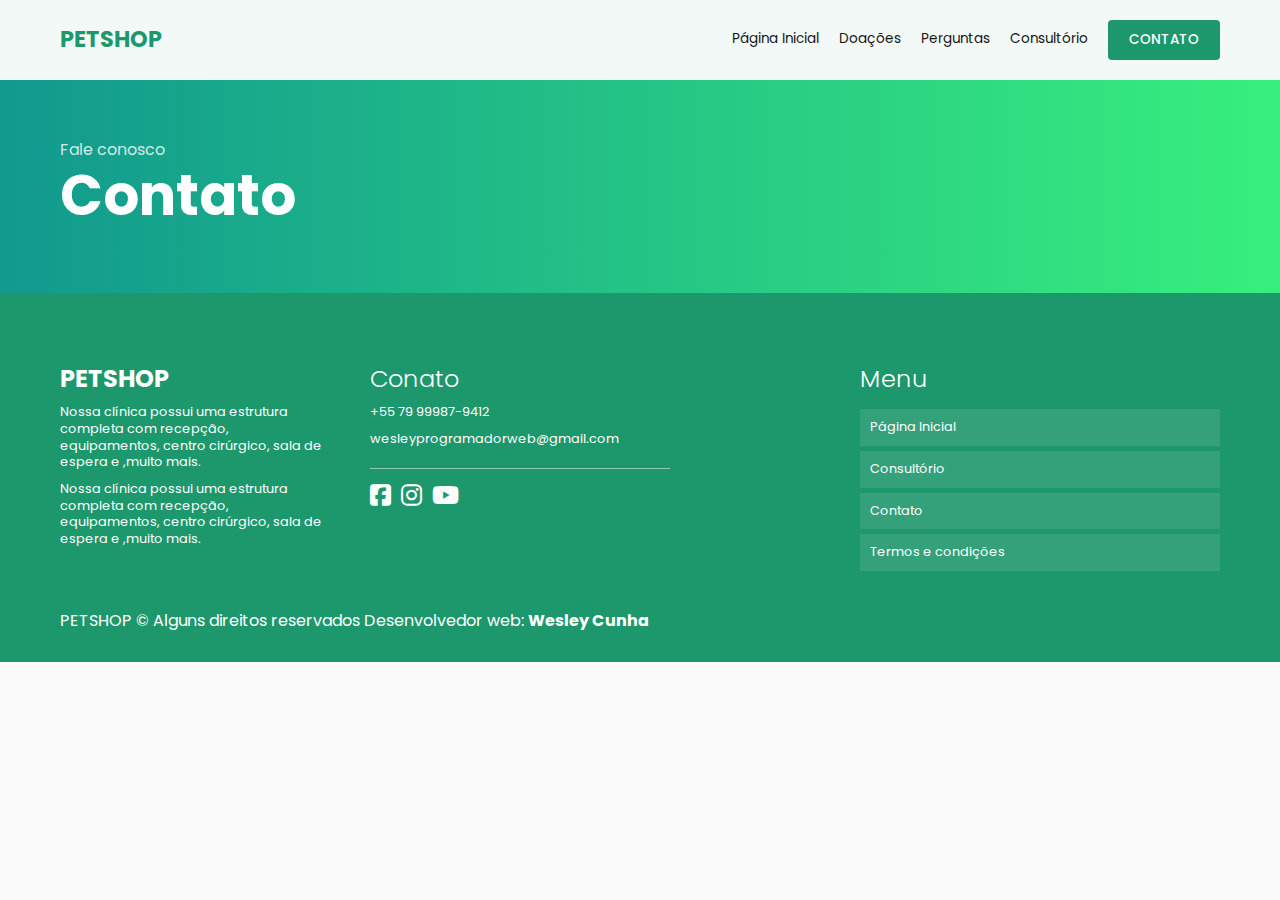
==== contato.html @ 13454574 "alteração no porjeto geral" ====
<!DOCTYPE html>
<html lang="pt-br">

<head>
    <meta charset="UTF-8">
    <meta name="viewport" content="width=device-width, initial-scale=1.0">
    <link rel="stylesheet" href="https://cdnjs.cloudflare.com/ajax/libs/font-awesome/6.1.1/css/all.min.css" />
    <link rel="stylesheet" href="./resources/css/style.dev.css">

    <title>Contato | petshop</title>
</head>

<body>
    <!--===== header =====-->
    <header class="header-bg">
        <div class="container header">
            <a href="/">
                <h1>petShop</h1>
                <!-- <img src="" alt="petshot"> -->
            </a>
            <!--===== menu principal =====-->
            <nav aria-label="Primaria">
                <ul class="header-menu-principal">
                    <li><a href="/index.html">Página Inicial</a></li>
                    <li><a href="/doacoes.html">Doações</a></li>
                    <li><a href="/perguntas.html">Perguntas</a></li>
                    <li><a href="/">Consultório</a></li>
                    <li><a href="/">Contato</a></li>
                </ul>
            </nav>
            <!--===== icone menu hamburgue =====-->
            <nav class="menu-mobile">
                <div></div>
                <div></div>
                <div></div>
            </nav>
        </div>
    </header>
    <!--===== main =====-->
    <main>
        <div class="titulo-bg">
            <div class="container titulo">
                <p>Fale conosco</p>
                <h1>Contato</h1>
            </div>
        </div>
    </main>
    <footer class="footer-bg">
        <div class="container footer">
            <div class="footer-logo">
                <h2>PETSHOP</h2>
                <p>Nossa clínica possui uma estrutura completa com recepção, equipamentos, centro cirúrgico, sala de espera e ,muito mais.</p>
                <p>Nossa clínica possui uma estrutura completa com recepção, equipamentos, centro cirúrgico, sala de espera e ,muito mais.</p>
            </div>
            <div class="footer-contato">
                <h2>Conato</h2>
                <ul>
                    <li>
                        <a href="tel:+55799999879412"></a>+55 79 99987-9412</li>
                    <li>
                        <a href="mailto:wesleyprogramadorweb@gmail.com"></a>wesleyprogramadorweb@gmail.com</li>
                    <li></li>
                </ul>
                <div class="footer-redes">
                    <a href=""><i class="fa-brands fa-facebook-square"></i></a>
                    <a href=""><i class="fa-brands fa-instagram"></i></a>
                    <a href=""><i class="fa-brands fa-youtube"></i></a>
                </div>
            </div>
            <div class="footer-menu">
                <h2>Menu</h2>
                <li><a href="/">Página Inicial</a></li>
                <li><a href="/">Consultório</a></li>
                <li><a href="/">Contato</a></li>
                <li><a href="/termos.html">Termos e condições</a></li>
            </div>
            <div class="footer-copy">PETSHOP © Alguns direitos reservados Desenvolvedor web: <strong>Wesley Cunha</strong></div>
        </div>
    </footer>
</body>

</html>
---- resources/css/style.dev.css ----
/* home */

@import "reset.css";
@import "header.css";
@import "introducao.css";
@import "servicos.css";
@import "empresa.css";
@import "parceiros.css";
@import "depoimentos.css";
@import "seguros.css";
@import "footer.css";

/* termos */

@import "termos.css";

/* termos */

@import "doacoes.css";

/* termos */
@import "perguntas.css";


/* termos */
@import "doberman.css";


/* termos */
@import "contato.css";
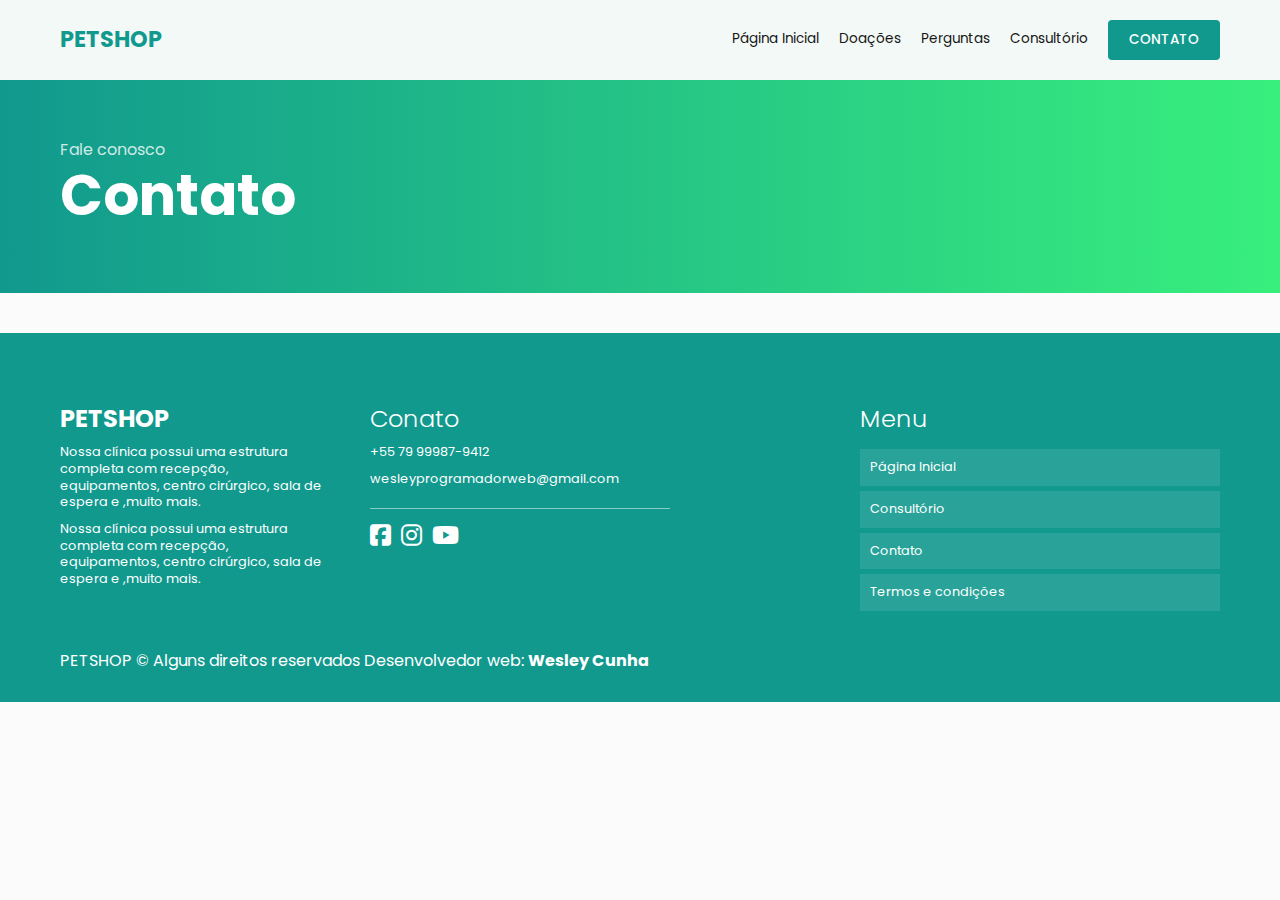
==== commit 5a31f073: "alteração do contato" ====
--- a/contato.html
+++ b/contato.html
@@ -44,6 +44,17 @@
                 <h1>Contato</h1>
             </div>
         </div>
+
+
+        <div class="contato-bg">
+            <div class="container contato"></div>
+        </div>
+
+
+
+
+
+
     </main>
     <footer class="footer-bg">
         <div class="container footer">
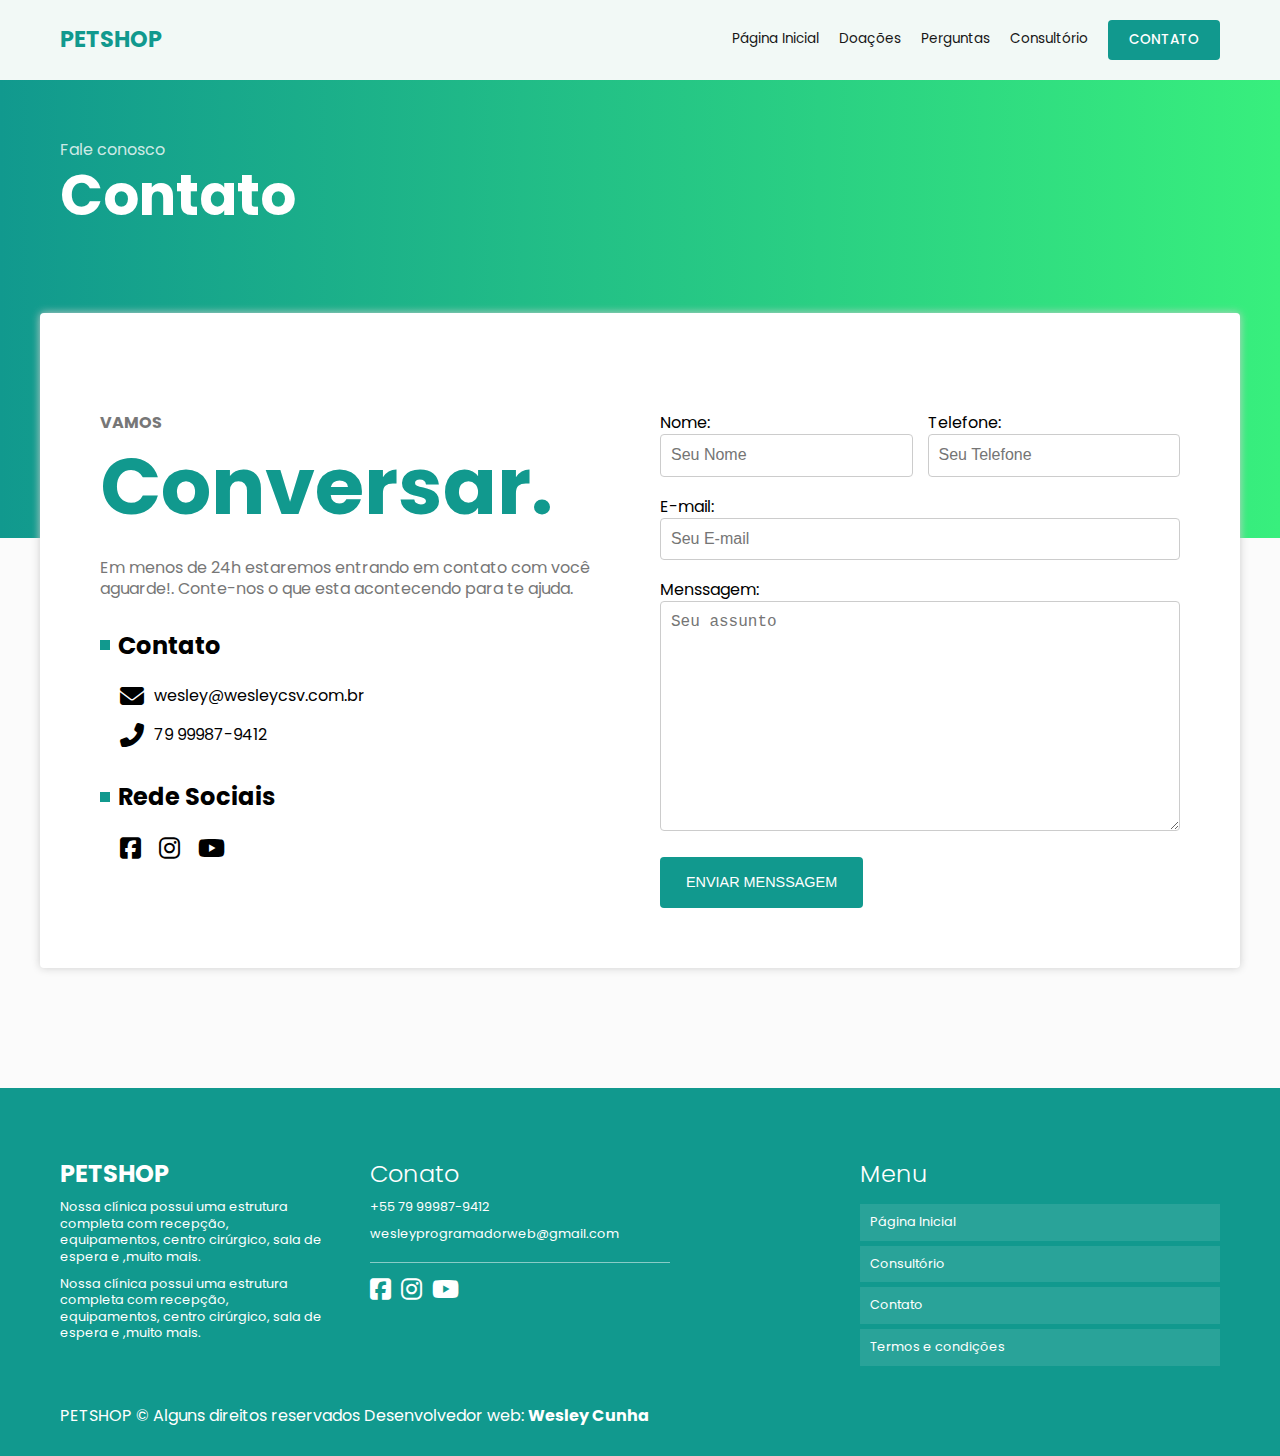
==== commit 218ed9f3: "criado a pagina de contato e alteração no layout geral" ====
--- a/contato.html
+++ b/contato.html
@@ -47,14 +47,45 @@
 
 
         <div class="contato-bg">
-            <div class="container contato"></div>
+            <div class="container contato">
+                <div class="contato-conteudo">
+                    <h1><span>VAMOS</span>Conversar.</h1>
+                    <p>Em menos de 24h estaremos entrando em contato com você aguarde!. Conte-nos o que esta acontecendo para te ajuda.</p>
+                    <h2>Contato</h2>
+                    <ul>
+                        <li><i class="fa-solid fa-envelope"></i> <a href="mailto:wesleyprogramadorweb@gmail.com">wesley@wesleycsv.com.br</a></li>
+                        <li><i class="fa-solid fa-phone-flip"></i> <a href="tell:+5579999879412">79 99987-9412</a></li>
+                    </ul>
+                    <h2>Rede Sociais</h2>
+                    <ul class="rede-sociais">
+                        <li><i class="fa-brands fa-facebook-square"></i></li>
+                        <li><i class="fa-brands fa-instagram"></i></li>
+                        <li><i class="fa-brands fa-youtube"></i></li>
+                    </ul>
+                </div>
+                <div class="contato-formulario">
+                    <form action="" class="form">
+                        <div>
+                            <label for="">Nome:</label>
+                            <input type="text" placeholder="Seu Nome">
+                        </div>
+                        <div>
+                            <label for="">Telefone:</label>
+                            <input type="tel" placeholder="Seu Telefone">
+                        </div>
+                        <div class="col-100">
+                            <label for="">E-mail:</label>
+                            <input type="email" placeholder="Seu E-mail">
+                        </div>
+                        <div class="col-100">
+                            <label for="menssagem">Menssagem:</label>
+                            <textarea rows="10" id="menssagem" placeholder="Seu assunto"></textarea>
+                        </div>
+                        <button class="col-100">Enviar menssagem</button>
+                    </form>
+                </div>
+            </div>
         </div>
-
-
-
-
-
-
     </main>
     <footer class="footer-bg">
         <div class="container footer">
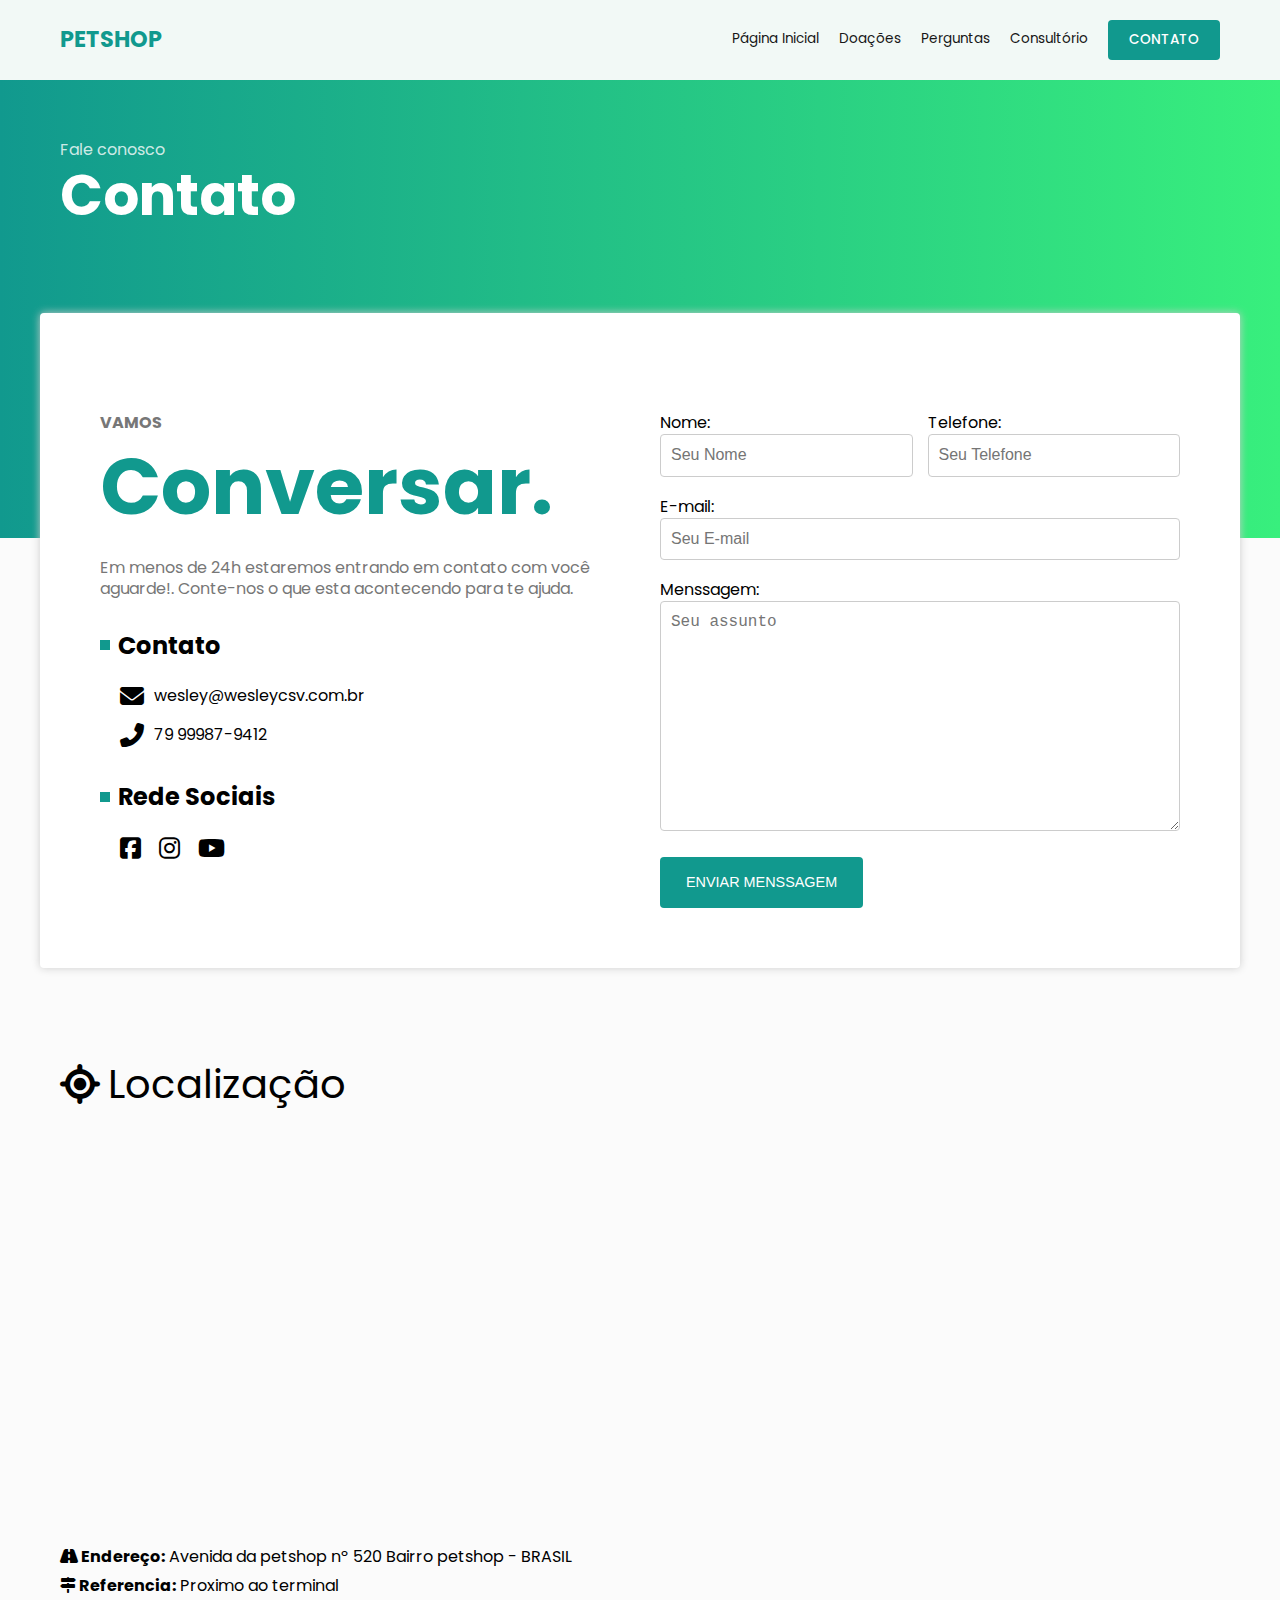
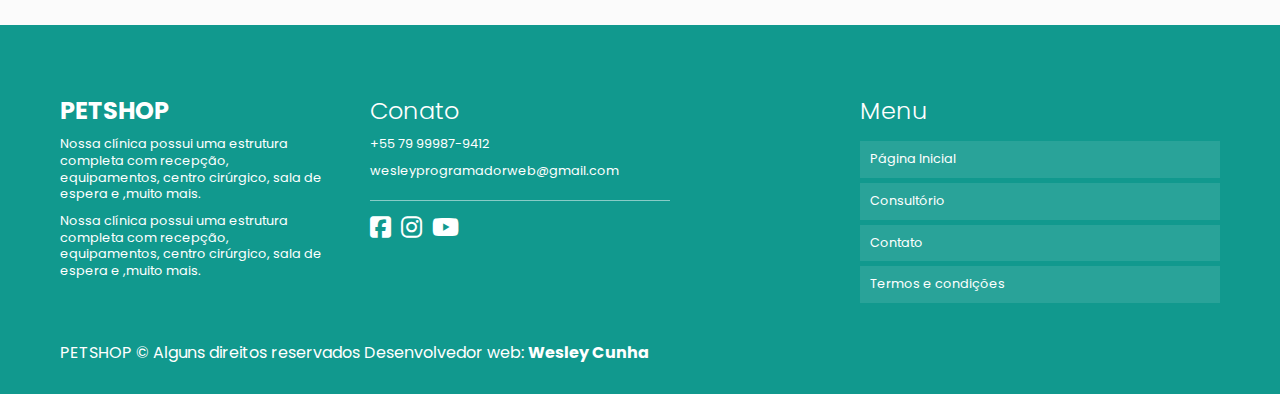
==== commit 27816419: "adcionado funcionalidade do mapa" ====
--- a/contato.html
+++ b/contato.html
@@ -86,6 +86,13 @@
                 </div>
             </div>
         </div>
+        <div class="container mapa">
+            <h2><i class="fa-solid fa-location-crosshairs"></i> Localização</h2>
+            <iframe src="https://www.google.com/maps/embed?pb=!1m14!1m8!1m3!1d15671.928296556609!2d-37.0791661!3d-10.8889666!3m2!1i1024!2i768!4f13.1!3m3!1m2!1s0x0%3A0xabf2805d3102f085!2sTerminal%20da%20Maracaju!5e0!3m2!1spt-PT!2sbr!4v1654001604102!5m2!1spt-PT!2sbr"
+                width="100%" height="100%" style="border:0;" allowfullscreen="" loading="lazy" referrerpolicy="no-referrer-when-downgrade"></iframe>
+            <p><strong><i class="fa-solid fa-road"></i> Endereço:</strong> Avenida da petshop nº 520 Bairro petshop - BRASIL</p>
+            <p><strong><i class="fa-solid fa-signs-post"></i> Referencia:</strong> Proximo ao terminal</p>
+        </div>
     </main>
     <footer class="footer-bg">
         <div class="container footer">
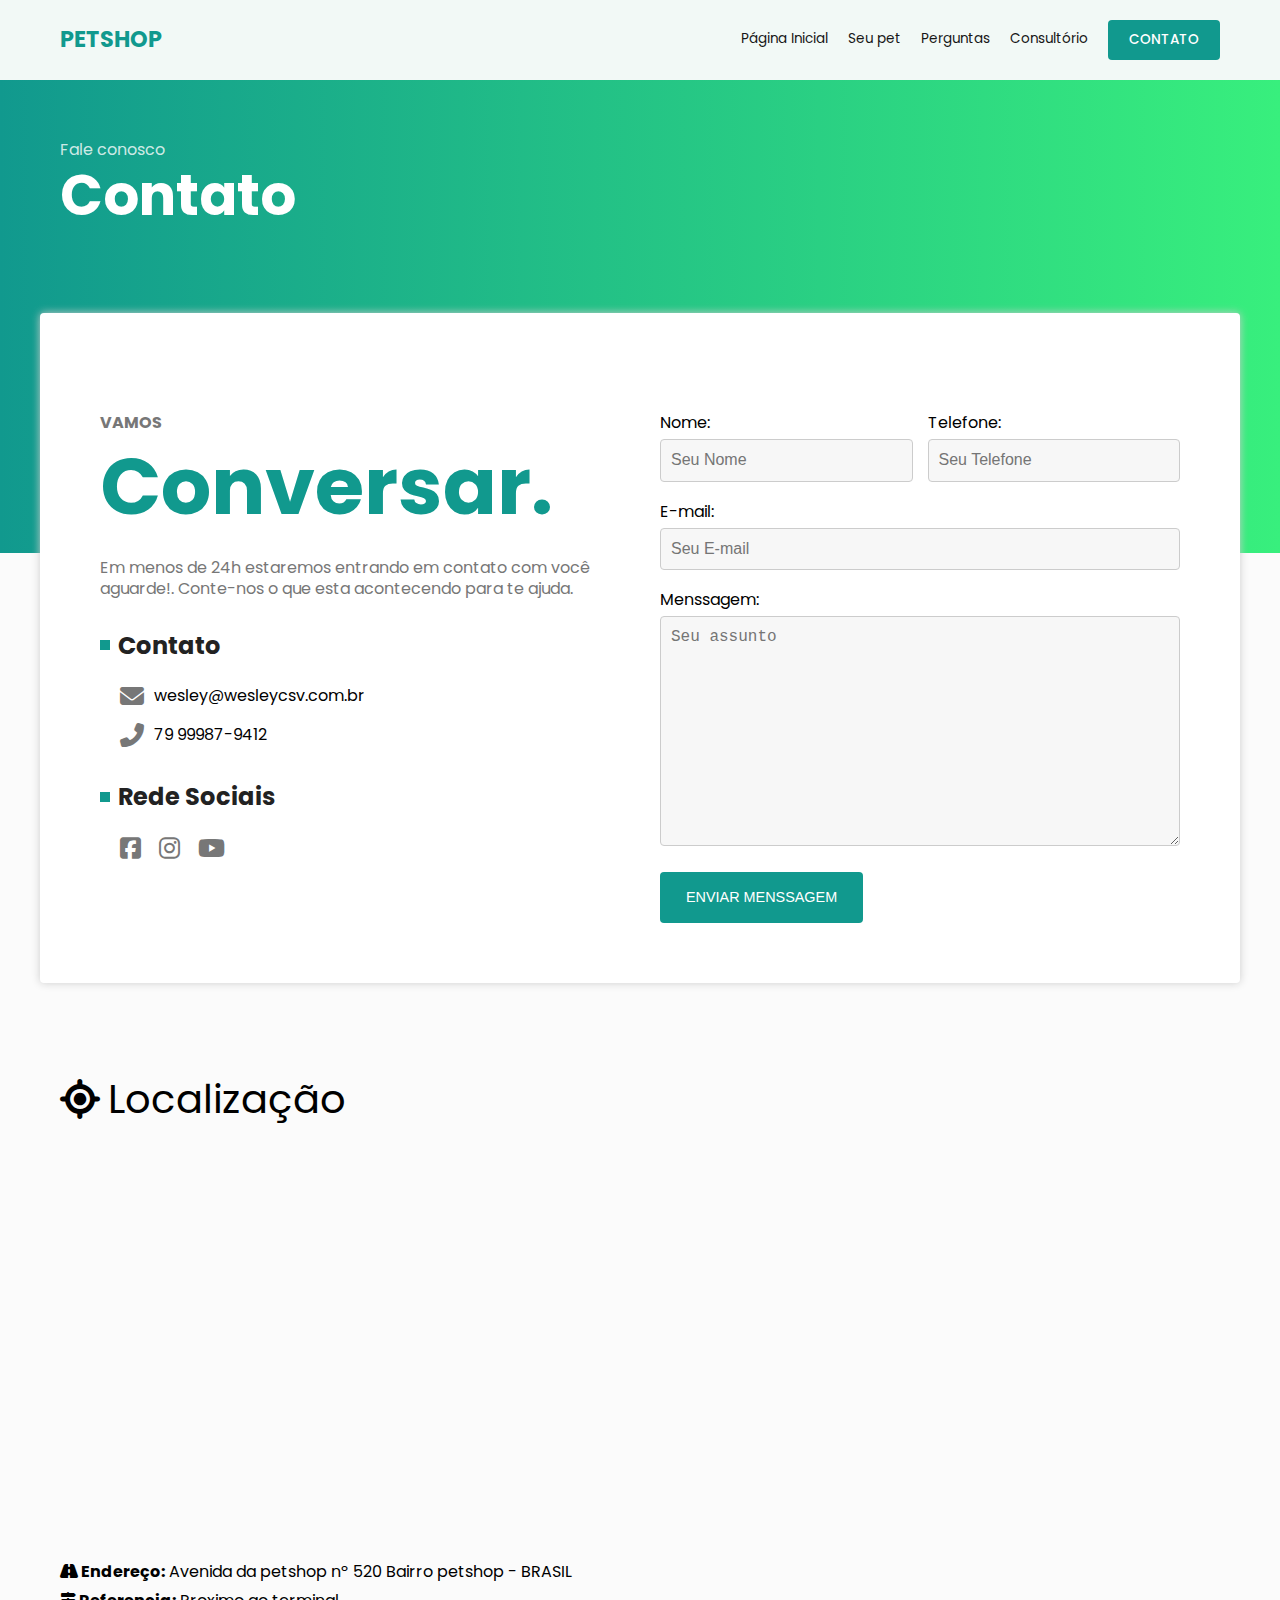
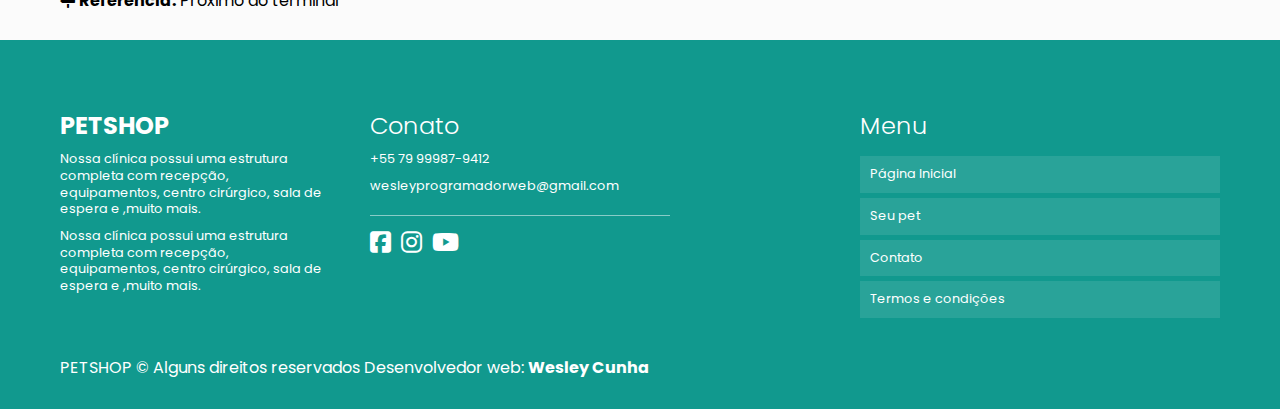
==== commit 589ab3cf: "projeto finilizado com sucesso" ====
--- a/contato.html
+++ b/contato.html
@@ -22,7 +22,7 @@
             <nav aria-label="Primaria">
                 <ul class="header-menu-principal">
                     <li><a href="/index.html">Página Inicial</a></li>
-                    <li><a href="/doacoes.html">Doações</a></li>
+                    <li><a href="/pet.html">Seu pet</a></li>
                     <li><a href="/perguntas.html">Perguntas</a></li>
                     <li><a href="/">Consultório</a></li>
                     <li><a href="/">Contato</a></li>
@@ -119,8 +119,8 @@
             <div class="footer-menu">
                 <h2>Menu</h2>
                 <li><a href="/">Página Inicial</a></li>
-                <li><a href="/">Consultório</a></li>
-                <li><a href="/">Contato</a></li>
+                <li><a href="/pet.html">Seu pet</a></li>
+                <li><a href="/contato.html">Contato</a></li>
                 <li><a href="/termos.html">Termos e condições</a></li>
             </div>
             <div class="footer-copy">PETSHOP © Alguns direitos reservados Desenvolvedor web: <strong>Wesley Cunha</strong></div>
--- a/resources/css/style.dev.css
+++ b/resources/css/style.dev.css
@@ -27,4 +27,7 @@
 
 
 /* termos */
-@import "contato.css";+@import "contato.css";
+
+/* termos */
+@import "orcamento.css";